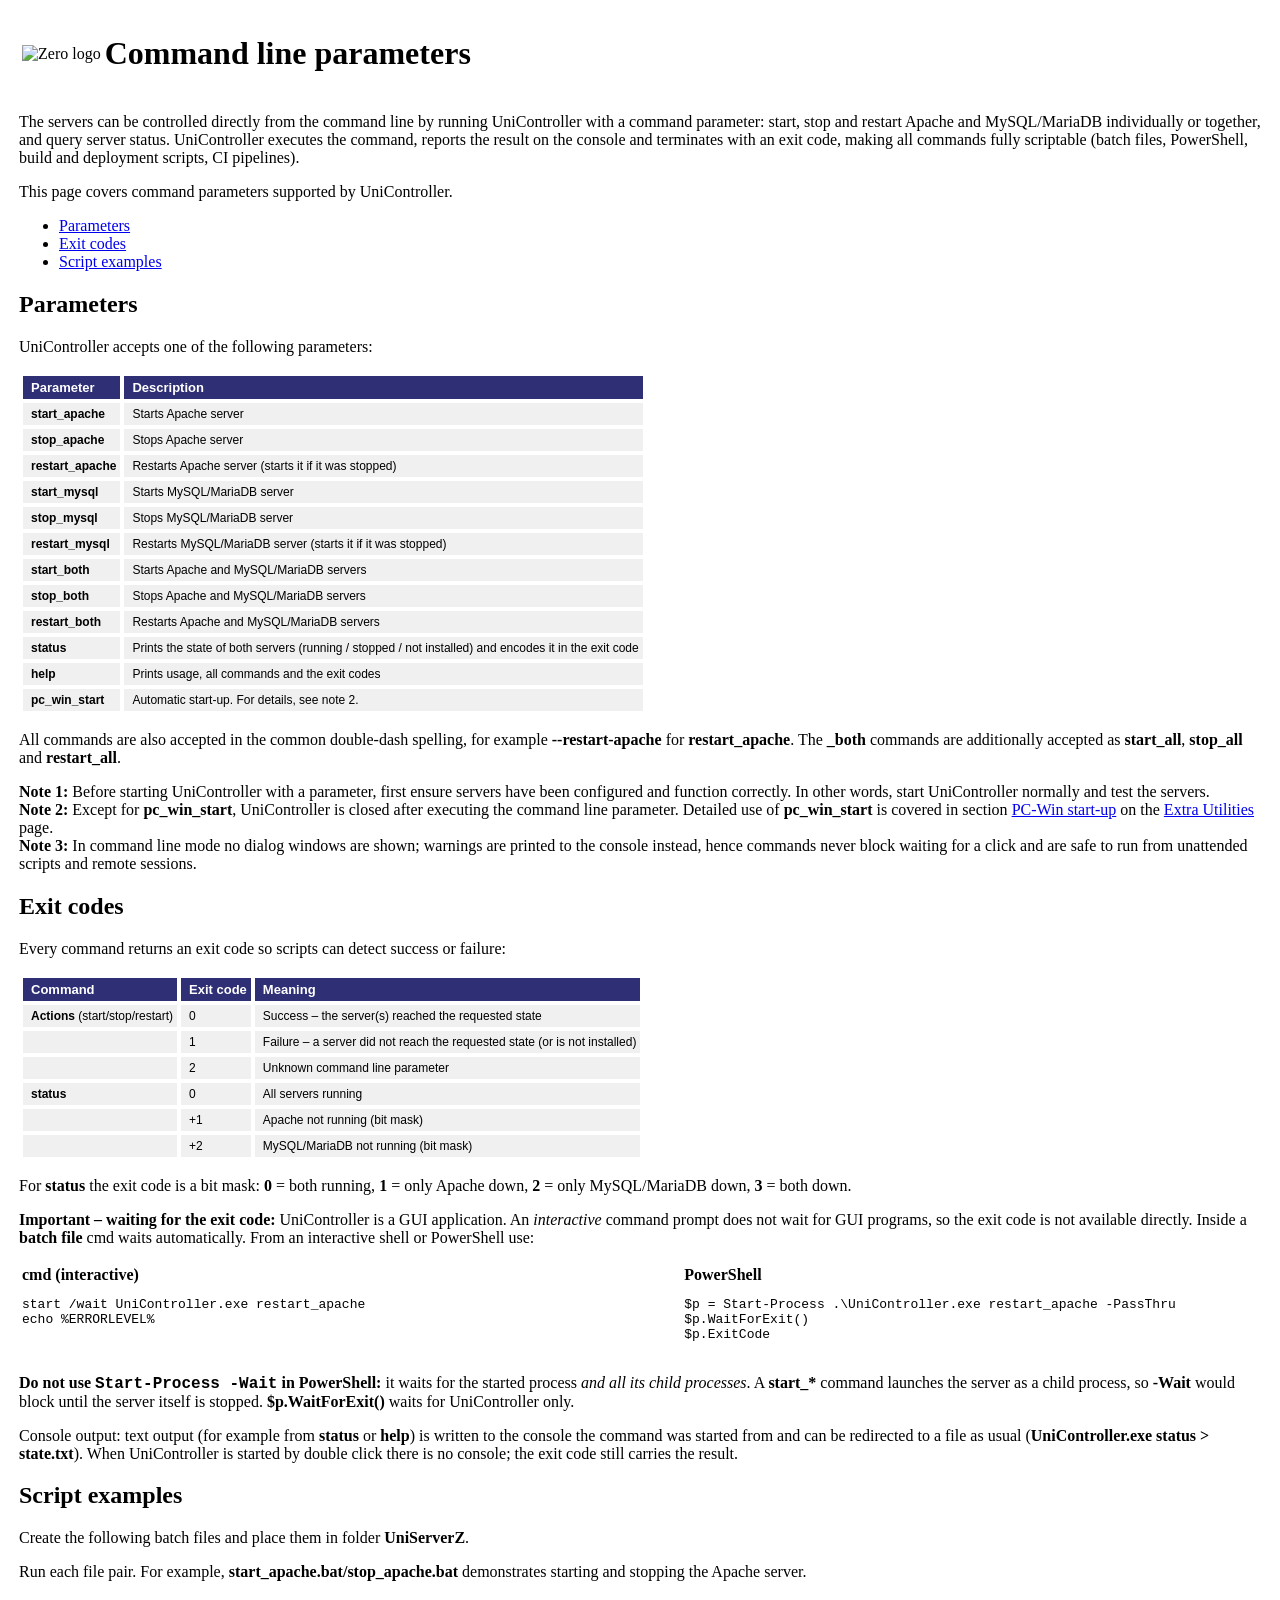
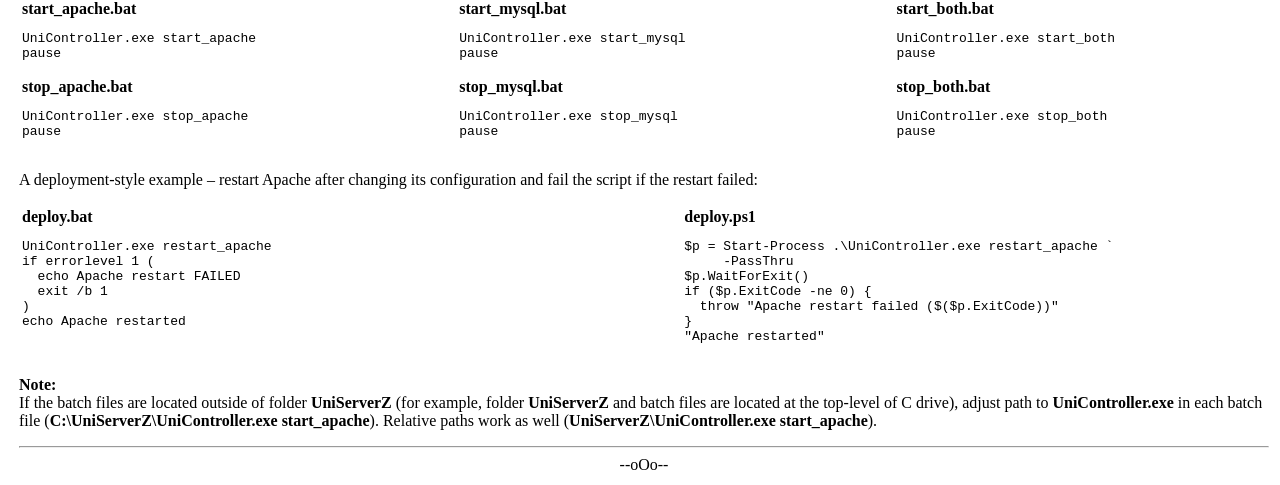
==== bundle/us_docs/command_line_parameters.html @ 93230f88 "Add restart/status/help CLI commands with exit codes (#1) UniController already supported start/stop" ====
<!DOCTYPE html PUBLIC "-//W3C//DTD HTML 4.01 Transitional//EN" "http://www.w3.org/TR/html4/loose.dtd">
<html>
<head>
  <meta http-equiv="Content-Type" content="text/html;charset=utf-8">
  <title>Command line parameters</title>
  <meta name="Description" content="Control Apache and MySQL/MariaDB from the command line: start, stop, restart, status and exit codes for scripting">
  <meta name="Keywords" content="UniController,Command,line,parameters,restart,status,exit,codes,The Uniform Server,UniServer">
  <link href="common/css/main.css" rel="stylesheet" type="text/css">
  <link href="common/css/menu.css" rel="stylesheet" type="text/css">

<style type="text/css">
/*****************************************/
.heading {
 margin:0px;
 padding:4px;
 padding-left:8px;
 color: #ffffff;
 background-color:  #2F2F76;
 font-size: 13px;
 font-family: Verdana, Arial, Helvetica, sans-serif;
}

.td_sub{
 margin:0px;
 padding:4px;
 padding-left:8px;
 color: #000000;
 background-color:  #f0f0f0;
 font-size: 12px;
 font-family: Verdana, Arial, Helvetica, sans-serif;
}

ul.plugins li{
 font-size: 12px;
  font-family:Consolas,Monaco,Lucida Console,Liberation Mono,DejaVu Sans Mono,Bitstream Vera Sans Mono,Courier New, monospace;
}

/*****************************************/
</style>
</head>


<body id="p120">
<!-- Start header -->
  <script language="javascript" type="text/javascript" src="common/header.js"></script>
<!-- End header -->

<table id="main" >
<tr valign="top">

<td id="td_menu">
<script language="javascript" type="text/javascript" src="common/top_menu.js"></script>
<script language="javascript" type="text/javascript" src="common/home_additional_menu.js"></script>
</td>

<td id="td_spacer" >
</td >

<td id="td_content" >
<!-- ============ Start Content ========== -->

<table >
<tr>
 <td>
    <img src="common/images/zero_logo4.png" alt="Zero logo">
 </td>
 <td>
<h1>Command line parameters</h1>
</tr>
</table>

<p>The servers can be controlled directly from the command line by running UniController with a command parameter: start, stop and restart Apache and MySQL/MariaDB individually or together, and query server status. UniController executes the command, reports the result on the console and terminates with an exit code, making all commands fully scriptable (batch files, PowerShell, build and deployment scripts, CI pipelines).</p>

<p>This page covers command parameters supported by UniController.</p>

<div id="page_links_menu_shadow" >
 <div id="page_links_menu" >
  <ul>
   <li><a href="#Parameters" >Parameters</a></li>
   <li><a href="#Exit codes" >Exit codes</a></li>
   <li><a href="#Script examples" >Script examples</a></li>
   </ul>
 </div>
</div>

<a name="Parameters"></a>
<h2>Parameters</h2>

<p>UniController accepts one of the following parameters:</p>

<table cellspacing="4">
<tr valign="top">  <td class="heading" ><b>Parameter</b></td>   <td class="heading" ><b>Description</b></td></tr>
<tr valign="top"> <td class="td_sub"><b>start_apache</b></td>   <td class="td_sub">Starts Apache server</td></tr>
<tr valign="top"> <td class="td_sub"><b>stop_apache</b></td>    <td class="td_sub">Stops Apache server</td></tr>
<tr valign="top"> <td class="td_sub"><b>restart_apache</b></td> <td class="td_sub">Restarts Apache server (starts it if it was stopped)</td></tr>
<tr valign="top"> <td class="td_sub"><b>start_mysql</b></td>    <td class="td_sub">Starts MySQL/MariaDB server</td></tr>
<tr valign="top"> <td class="td_sub"><b>stop_mysql</b></td>     <td class="td_sub">Stops MySQL/MariaDB server</td></tr>
<tr valign="top"> <td class="td_sub"><b>restart_mysql</b></td>  <td class="td_sub">Restarts MySQL/MariaDB server (starts it if it was stopped)</td></tr>
<tr valign="top"> <td class="td_sub"><b>start_both</b></td>     <td class="td_sub">Starts Apache and MySQL/MariaDB servers</td></tr>
<tr valign="top"> <td class="td_sub"><b>stop_both</b></td>      <td class="td_sub">Stops Apache and MySQL/MariaDB servers</td></tr>
<tr valign="top"> <td class="td_sub"><b>restart_both</b></td>   <td class="td_sub">Restarts Apache and MySQL/MariaDB servers</td></tr>
<tr valign="top"> <td class="td_sub"><b>status</b></td>         <td class="td_sub">Prints the state of both servers (running / stopped / not installed) and encodes it in the exit code</td></tr>
<tr valign="top"> <td class="td_sub"><b>help</b></td>           <td class="td_sub">Prints usage, all commands and the exit codes</td></tr>
<tr valign="top"> <td class="td_sub"><b>pc_win_start</b></td>   <td class="td_sub">Automatic start-up. For details, see note 2.</td></tr>
</table>

<p>All commands are also accepted in the common double-dash spelling, for example <b>--restart-apache</b> for <b>restart_apache</b>. The <b>_both</b> commands are additionally accepted as <b>start_all</b>, <b>stop_all</b> and <b>restart_all</b>.</p>

<p><b>Note 1:</b> Before starting UniController with a parameter, first ensure servers have been configured and function correctly. In other words, start UniController normally and test the servers.<br>

<b>Note 2:</b> Except for <b>pc_win_start</b>, UniController is closed after executing the command line parameter.
Detailed use of <b>pc_win_start</b> is covered in section <a href="extra.html#PC-Win start-up">PC-Win start-up</a> on the <a href="extra.html">Extra Utilities</a> page.<br>

<b>Note 3:</b> In command line mode no dialog windows are shown; warnings are printed to the console instead, hence commands never block waiting for a click and are safe to run from unattended scripts and remote sessions.</p>

<script language="javascript" type="text/javascript" src="common/top.js"></script>
<a name="Exit codes"></a>
<h2>Exit codes</h2>

<p>Every command returns an exit code so scripts can detect success or failure:</p>

<table cellspacing="4">
<tr valign="top">  <td class="heading" ><b>Command</b></td> <td class="heading" ><b>Exit code</b></td>   <td class="heading" ><b>Meaning</b></td></tr>
<tr valign="top"> <td class="td_sub"><b>Actions</b> (start/stop/restart)</td> <td class="td_sub">0</td> <td class="td_sub">Success &ndash; the server(s) reached the requested state</td></tr>
<tr valign="top"> <td class="td_sub">&nbsp;</td> <td class="td_sub">1</td> <td class="td_sub">Failure &ndash; a server did not reach the requested state (or is not installed)</td></tr>
<tr valign="top"> <td class="td_sub">&nbsp;</td> <td class="td_sub">2</td> <td class="td_sub">Unknown command line parameter</td></tr>
<tr valign="top"> <td class="td_sub"><b>status</b></td> <td class="td_sub">0</td> <td class="td_sub">All servers running</td></tr>
<tr valign="top"> <td class="td_sub">&nbsp;</td> <td class="td_sub">+1</td> <td class="td_sub">Apache not running (bit mask)</td></tr>
<tr valign="top"> <td class="td_sub">&nbsp;</td> <td class="td_sub">+2</td> <td class="td_sub">MySQL/MariaDB not running (bit mask)</td></tr>
</table>

<p>For <b>status</b> the exit code is a bit mask: <b>0</b> = both running, <b>1</b> = only Apache down, <b>2</b> = only MySQL/MariaDB down, <b>3</b> = both down.</p>

<p><b>Important &ndash; waiting for the exit code:</b> UniController is a GUI application. An <i>interactive</i> command prompt does not wait for GUI programs, so the exit code is not available directly. Inside a <b>batch file</b> cmd waits automatically. From an interactive shell or PowerShell use:</p>

<table width="100%">
<tr valign="top">
<td width="47%"><b>cmd (interactive)</b>
<pre>
start /wait UniController.exe restart_apache
echo %ERRORLEVEL%
</pre>
</td>
<td> &nbsp; </td>
<td width="47%"><b>PowerShell</b>
<pre>
$p = Start-Process .\UniController.exe restart_apache -PassThru
$p.WaitForExit()
$p.ExitCode
</pre>
</td>
</tr>
</table>

<p><b>Do not use <span style="font-family:Consolas,monospace">Start-Process -Wait</span> in PowerShell:</b> it waits for the started process <i>and all its child processes</i>. A <b>start_*</b> command launches the server as a child process, so <b>-Wait</b> would block until the server itself is stopped. <b>$p.WaitForExit()</b> waits for UniController only.</p>

<p>Console output: text output (for example from <b>status</b> or <b>help</b>) is written to the console the command was started from and can be redirected to a file as usual (<b>UniController.exe status &gt; state.txt</b>). When UniController is started by double click there is no console; the exit code still carries the result.</p>

<script language="javascript" type="text/javascript" src="common/top.js"></script>
<a name="Script examples"></a>
<h2>Script examples</h2>

<p>Create the following batch files and place them in folder <b>UniServerZ</b>.</p>
<p>Run each file pair. For example, <b>start_apache.bat/stop_apache.bat</b> demonstrates starting and stopping the Apache server.</p>
<table width="100%">
<tr valign="top">
<td width="30%"><b>start_apache.bat</b>
<pre>
UniController.exe start_apache
pause
</pre>
</td>
<td> &nbsp; </td>
<td width="30%"><b>start_mysql.bat</b>
<pre>
UniController.exe start_mysql
pause
</pre>
</td>
<td> &nbsp; </td>
<td width="30%"><b>start_both.bat</b>
<pre>
UniController.exe start_both
pause
</pre>
</td>
</tr>
<tr valign="top">
<td><b>stop_apache.bat</b>
<pre>
UniController.exe stop_apache
pause
</pre>
</td>
<td> &nbsp; </td>
<td><b>stop_mysql.bat</b>
<pre>
UniController.exe stop_mysql
pause
</pre>
</td>
<td> &nbsp; </td>
<td><b>stop_both.bat</b>
<pre>
UniController.exe stop_both
pause
</pre>
</td>
</tr>
</table>

<p>A deployment-style example &ndash; restart Apache after changing its configuration and fail the script if the restart failed:</p>

<table width="100%">
<tr valign="top">
<td width="47%"><b>deploy.bat</b>
<pre>
UniController.exe restart_apache
if errorlevel 1 (
  echo Apache restart FAILED
  exit /b 1
)
echo Apache restarted
</pre>
</td>
<td> &nbsp; </td>
<td width="47%"><b>deploy.ps1</b>
<pre>
$p = Start-Process .\UniController.exe restart_apache `
     -PassThru
$p.WaitForExit()
if ($p.ExitCode -ne 0) {
  throw "Apache restart failed ($($p.ExitCode))"
}
"Apache restarted"
</pre>
</td>
</tr>
</table>

<p><b>Note:</b><br> If the batch files are located outside of folder <b>UniServerZ</b> (for example, folder <b>UniServerZ</b> and batch files are located at the top-level of C drive), adjust path to <b>UniController.exe</b> in each batch file (<b>C:\UniServerZ\UniController.exe start_apache</b>). Relative paths work as well (<b>UniServerZ\UniController.exe start_apache</b>).</p>


<script language="javascript" type="text/javascript" src="common/top.js"></script>
<hr>
<div align="center">--oOo--</div>
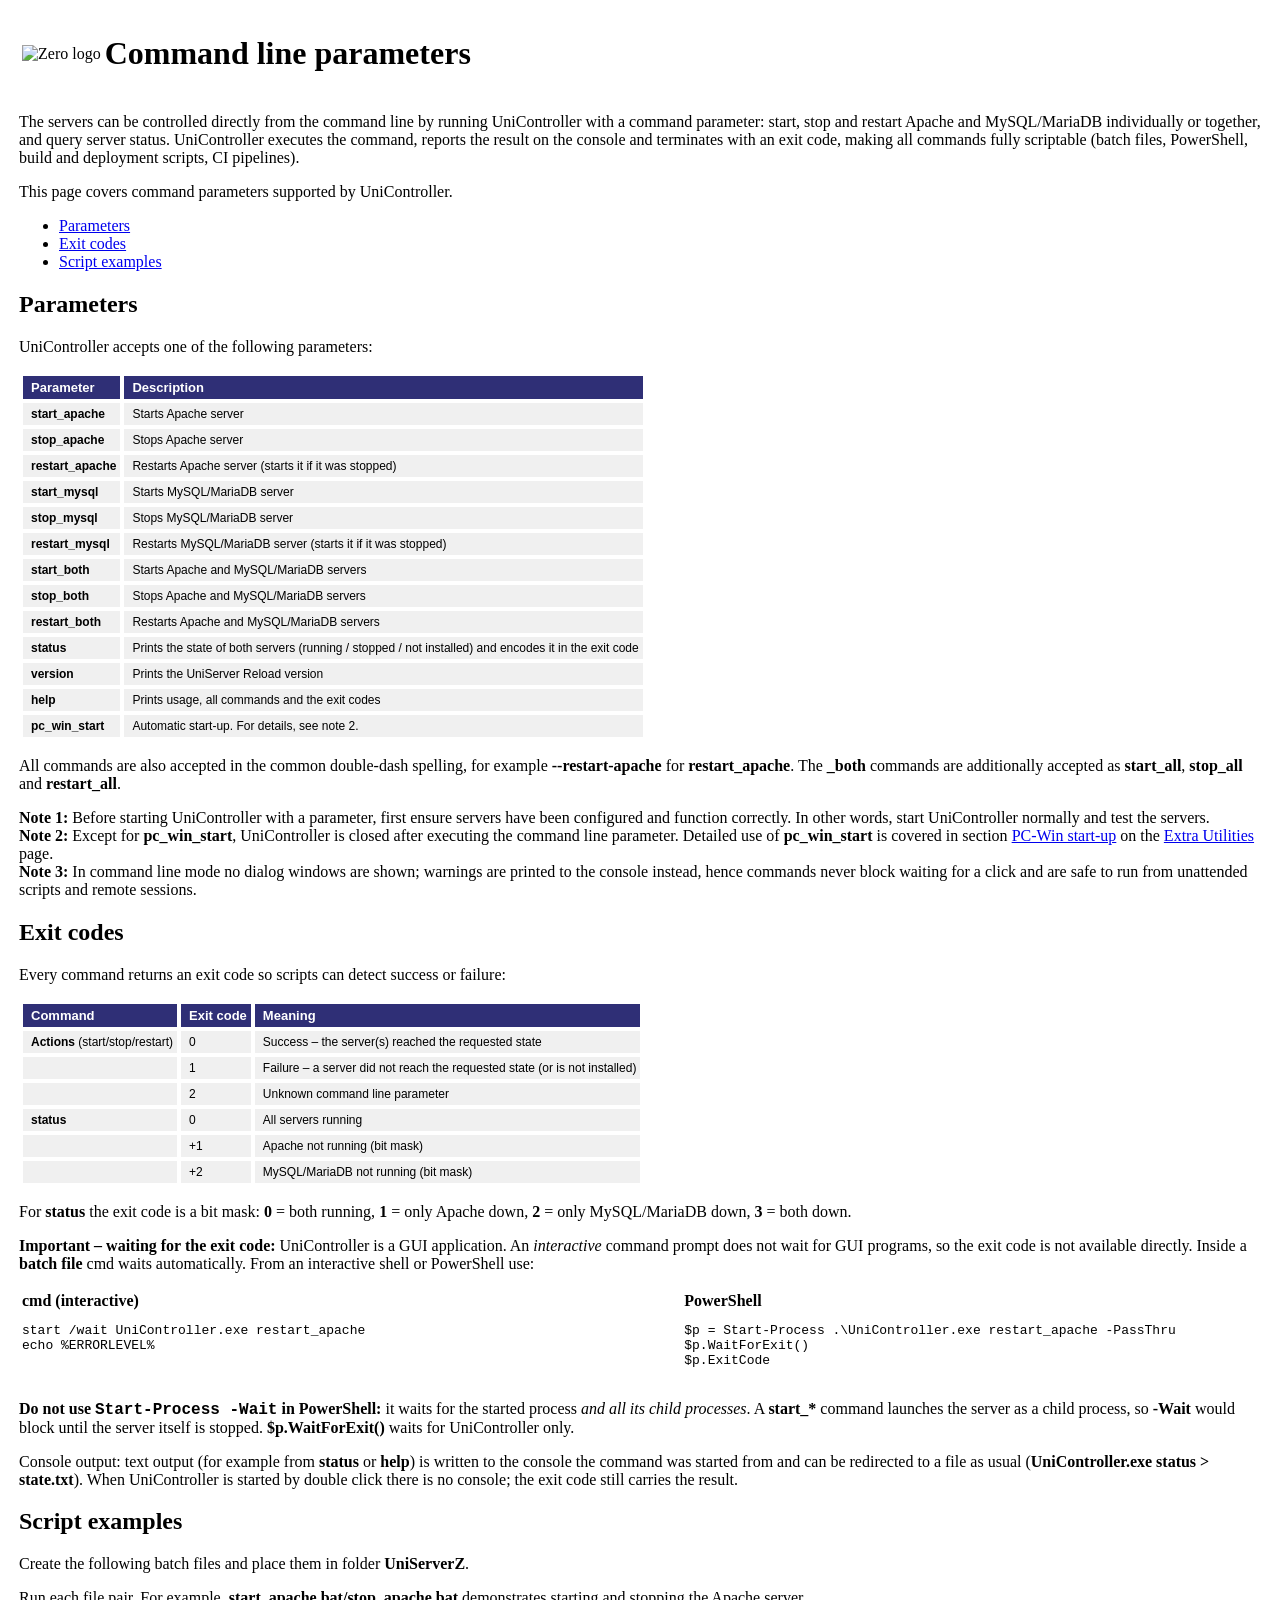
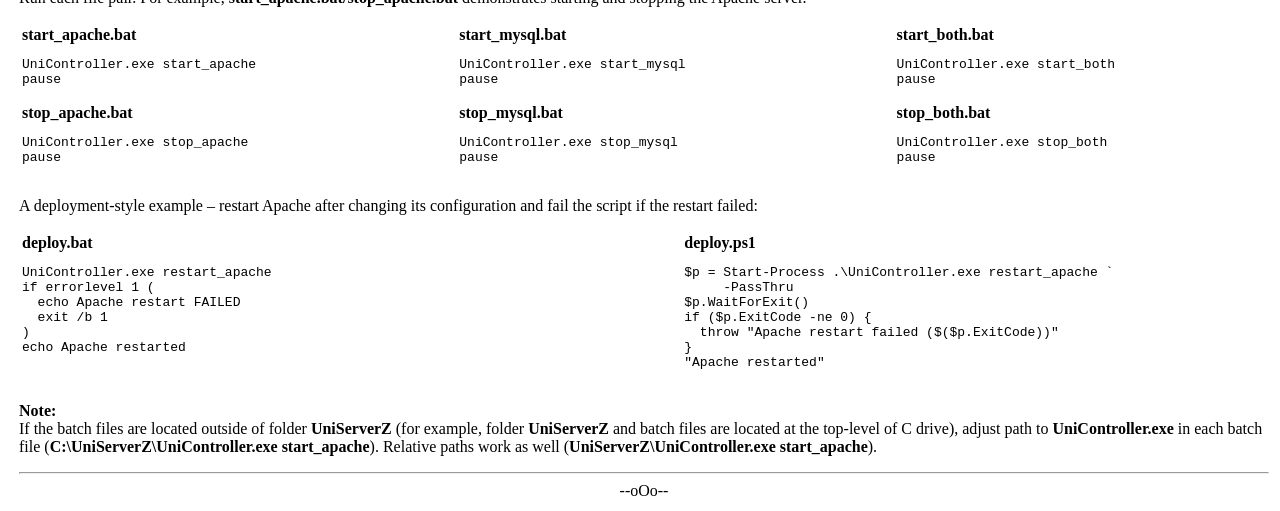
==== commit e5625b63: "Establish own version line: UniServer Reload 1.0.0 The fork now versions independently of upstream's" ====
--- a/bundle/us_docs/command_line_parameters.html
+++ b/bundle/us_docs/command_line_parameters.html
@@ -100,6 +100,7 @@
 <tr valign="top"> <td class="td_sub"><b>stop_both</b></td>      <td class="td_sub">Stops Apache and MySQL/MariaDB servers</td></tr>
 <tr valign="top"> <td class="td_sub"><b>restart_both</b></td>   <td class="td_sub">Restarts Apache and MySQL/MariaDB servers</td></tr>
 <tr valign="top"> <td class="td_sub"><b>status</b></td>         <td class="td_sub">Prints the state of both servers (running / stopped / not installed) and encodes it in the exit code</td></tr>
+<tr valign="top"> <td class="td_sub"><b>version</b></td>        <td class="td_sub">Prints the UniServer Reload version</td></tr>
 <tr valign="top"> <td class="td_sub"><b>help</b></td>           <td class="td_sub">Prints usage, all commands and the exit codes</td></tr>
 <tr valign="top"> <td class="td_sub"><b>pc_win_start</b></td>   <td class="td_sub">Automatic start-up. For details, see note 2.</td></tr>
 </table>
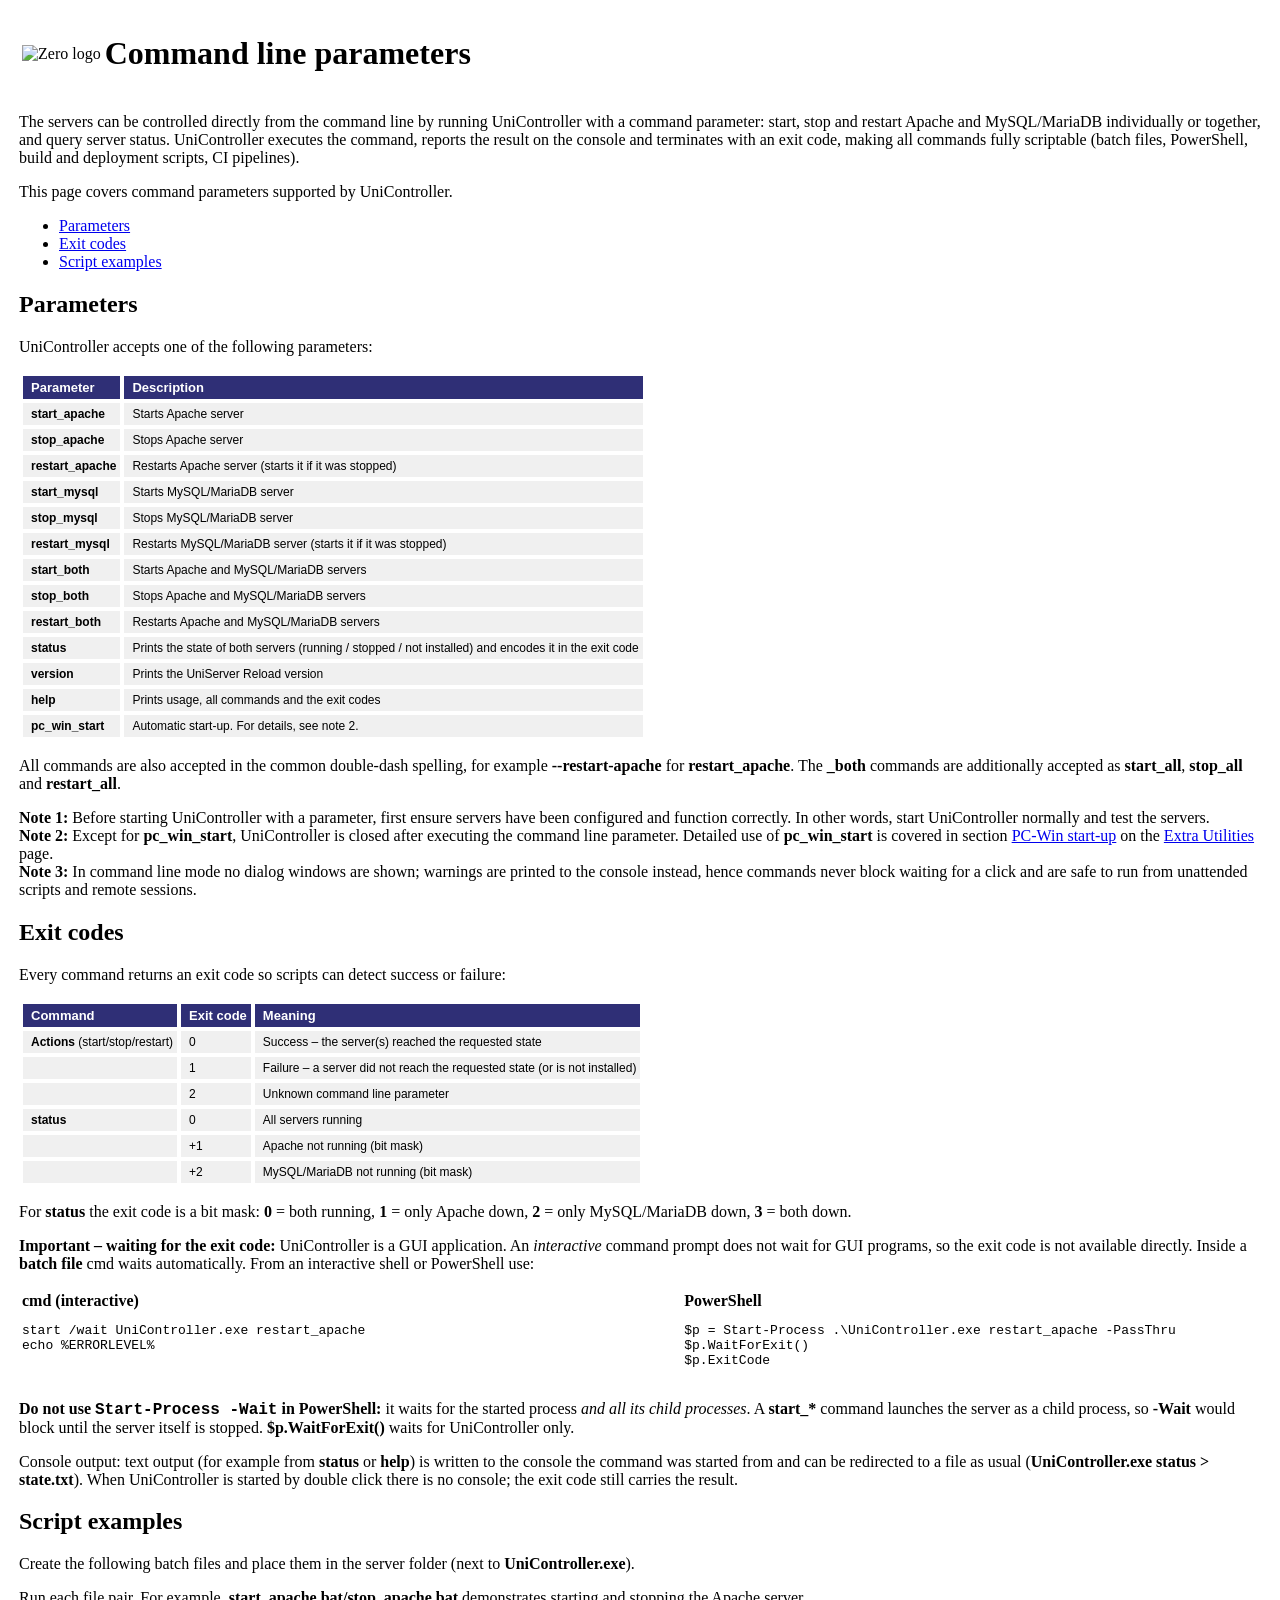
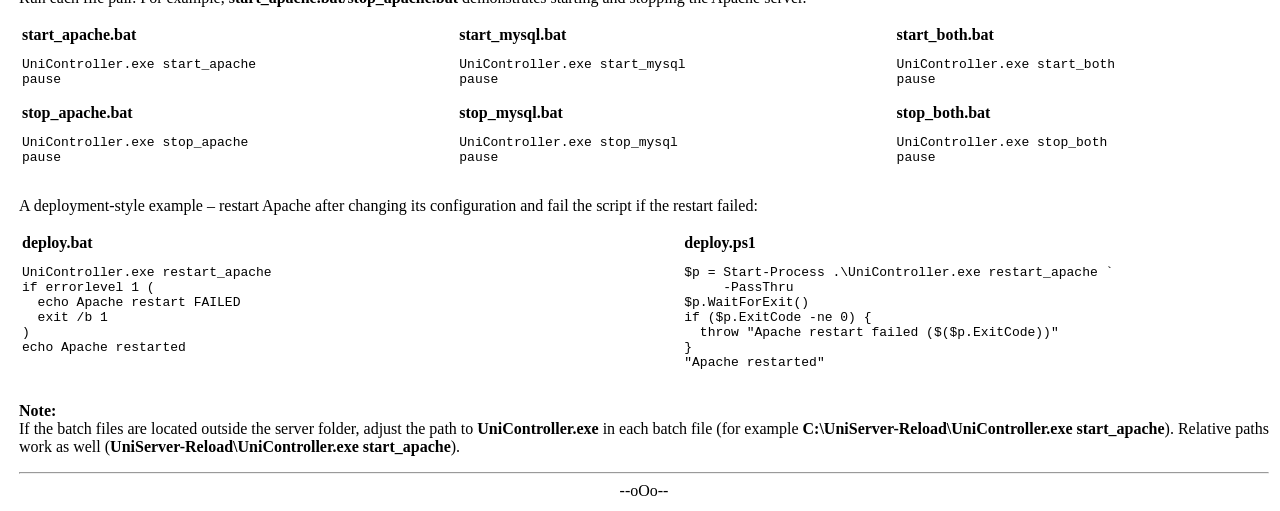
==== commit 235bcb0f: "Release bundles extract flat - no UniServerZ subfolder any more The all-in-one exe/zip used to extra" ====
--- a/bundle/us_docs/command_line_parameters.html
+++ b/bundle/us_docs/command_line_parameters.html
@@ -161,7 +161,7 @@
 <a name="Script examples"></a>
 <h2>Script examples</h2>
 
-<p>Create the following batch files and place them in folder <b>UniServerZ</b>.</p>
+<p>Create the following batch files and place them in the server folder (next to <b>UniController.exe</b>).</p>
 <p>Run each file pair. For example, <b>start_apache.bat/stop_apache.bat</b> demonstrates starting and stopping the Apache server.</p>
 <table width="100%">
 <tr valign="top">
@@ -239,7 +239,7 @@
 </tr>
 </table>
 
-<p><b>Note:</b><br> If the batch files are located outside of folder <b>UniServerZ</b> (for example, folder <b>UniServerZ</b> and batch files are located at the top-level of C drive), adjust path to <b>UniController.exe</b> in each batch file (<b>C:\UniServerZ\UniController.exe start_apache</b>). Relative paths work as well (<b>UniServerZ\UniController.exe start_apache</b>).</p>
+<p><b>Note:</b><br> If the batch files are located outside the server folder, adjust the path to <b>UniController.exe</b> in each batch file (for example <b>C:\UniServer-Reload\UniController.exe start_apache</b>). Relative paths work as well (<b>UniServer-Reload\UniController.exe start_apache</b>).</p>
 
 
 <script language="javascript" type="text/javascript" src="common/top.js"></script>
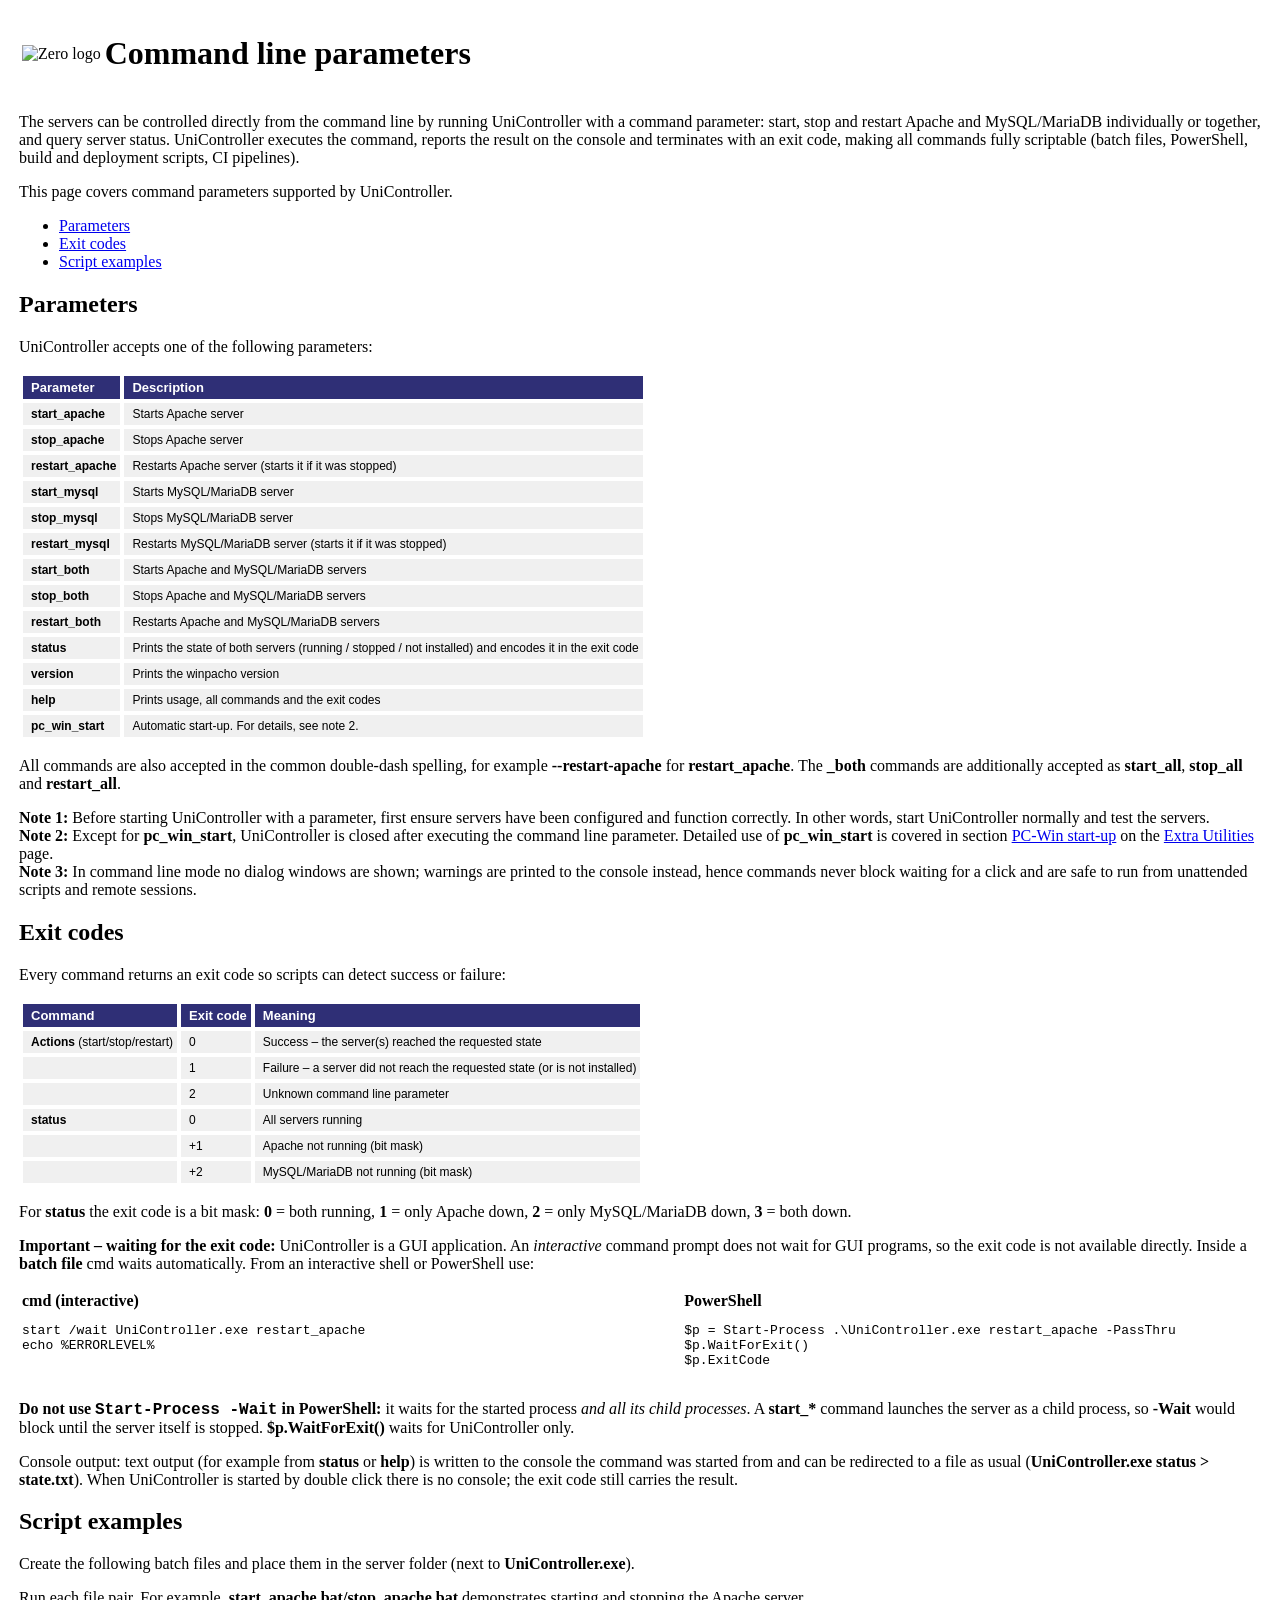
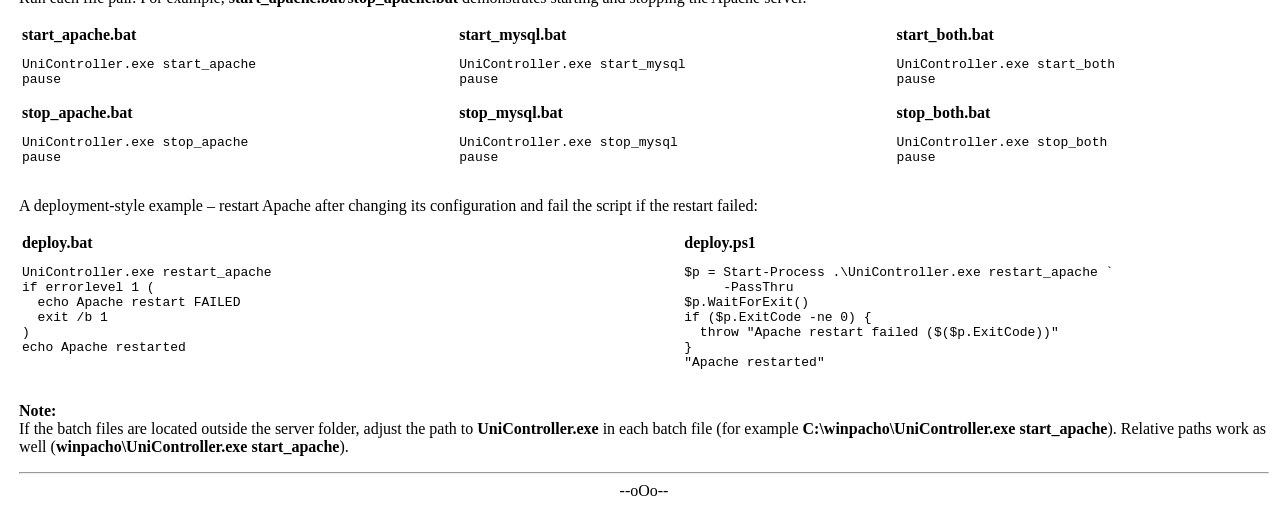
==== commit cfa6c454: "Rename Uniform Server Reload to winpacho - version 2.0.0 The project gets its own name so it is no l" ====
--- a/bundle/us_docs/command_line_parameters.html
+++ b/bundle/us_docs/command_line_parameters.html
@@ -100,7 +100,7 @@
 <tr valign="top"> <td class="td_sub"><b>stop_both</b></td>      <td class="td_sub">Stops Apache and MySQL/MariaDB servers</td></tr>
 <tr valign="top"> <td class="td_sub"><b>restart_both</b></td>   <td class="td_sub">Restarts Apache and MySQL/MariaDB servers</td></tr>
 <tr valign="top"> <td class="td_sub"><b>status</b></td>         <td class="td_sub">Prints the state of both servers (running / stopped / not installed) and encodes it in the exit code</td></tr>
-<tr valign="top"> <td class="td_sub"><b>version</b></td>        <td class="td_sub">Prints the UniServer Reload version</td></tr>
+<tr valign="top"> <td class="td_sub"><b>version</b></td>        <td class="td_sub">Prints the winpacho version</td></tr>
 <tr valign="top"> <td class="td_sub"><b>help</b></td>           <td class="td_sub">Prints usage, all commands and the exit codes</td></tr>
 <tr valign="top"> <td class="td_sub"><b>pc_win_start</b></td>   <td class="td_sub">Automatic start-up. For details, see note 2.</td></tr>
 </table>
@@ -239,7 +239,7 @@
 </tr>
 </table>
 
-<p><b>Note:</b><br> If the batch files are located outside the server folder, adjust the path to <b>UniController.exe</b> in each batch file (for example <b>C:\UniServer-Reload\UniController.exe start_apache</b>). Relative paths work as well (<b>UniServer-Reload\UniController.exe start_apache</b>).</p>
+<p><b>Note:</b><br> If the batch files are located outside the server folder, adjust the path to <b>UniController.exe</b> in each batch file (for example <b>C:\winpacho\UniController.exe start_apache</b>). Relative paths work as well (<b>winpacho\UniController.exe start_apache</b>).</p>
 
 
 <script language="javascript" type="text/javascript" src="common/top.js"></script>
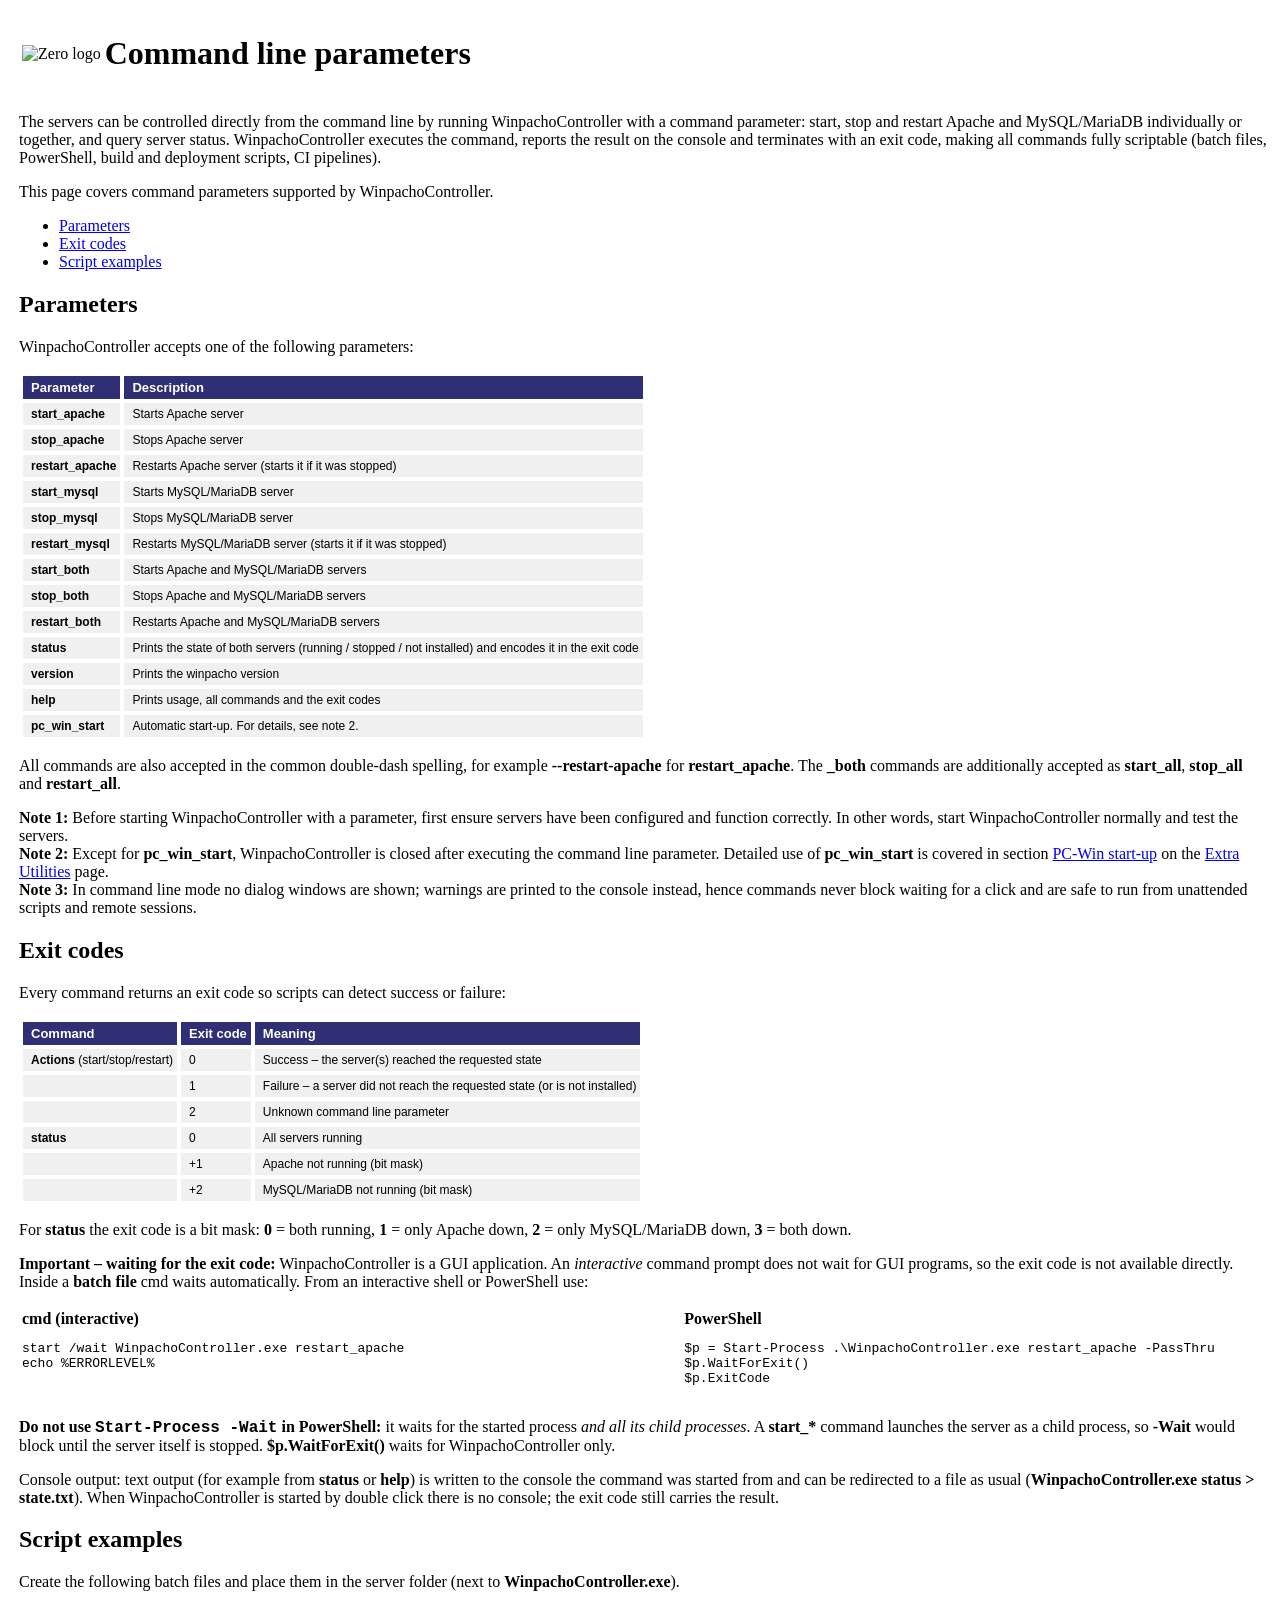
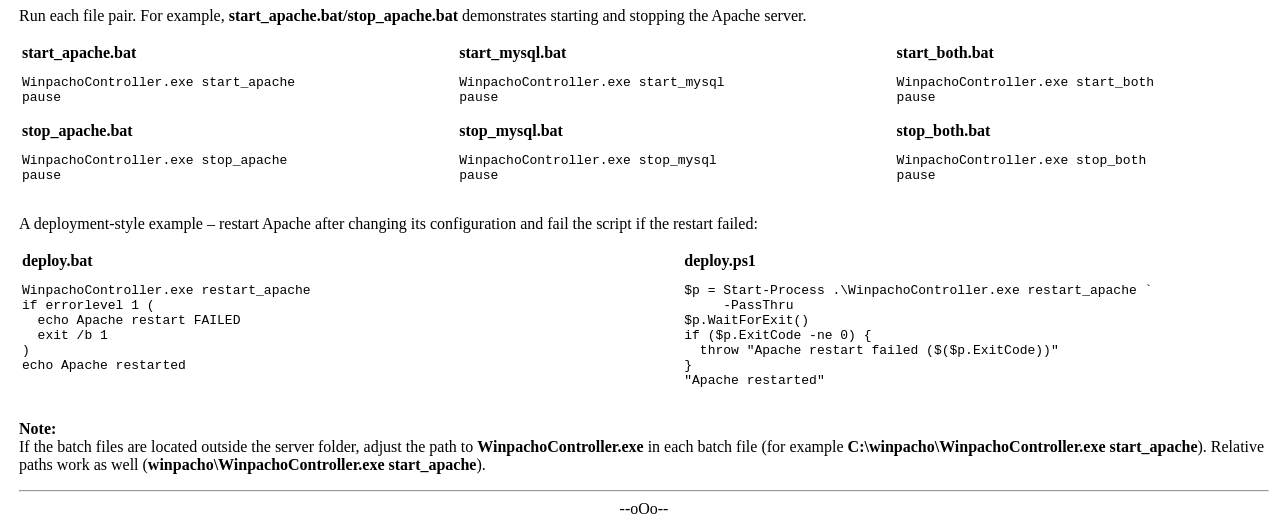
==== commit 020508ea: "Brand the programs as WinpachoController and WinpachoService - version 2.1.0 Source folders UniContr" ====
--- a/bundle/us_docs/command_line_parameters.html
+++ b/bundle/us_docs/command_line_parameters.html
@@ -4,7 +4,7 @@
   <meta http-equiv="Content-Type" content="text/html;charset=utf-8">
   <title>Command line parameters</title>
   <meta name="Description" content="Control Apache and MySQL/MariaDB from the command line: start, stop, restart, status and exit codes for scripting">
-  <meta name="Keywords" content="UniController,Command,line,parameters,restart,status,exit,codes,The Uniform Server,UniServer">
+  <meta name="Keywords" content="WinpachoController,winpacho,Command,line,parameters,restart,status,exit,codes">
   <link href="common/css/main.css" rel="stylesheet" type="text/css">
   <link href="common/css/menu.css" rel="stylesheet" type="text/css">
 
@@ -69,9 +69,9 @@
 </tr>
 </table>
 
-<p>The servers can be controlled directly from the command line by running UniController with a command parameter: start, stop and restart Apache and MySQL/MariaDB individually or together, and query server status. UniController executes the command, reports the result on the console and terminates with an exit code, making all commands fully scriptable (batch files, PowerShell, build and deployment scripts, CI pipelines).</p>
-
-<p>This page covers command parameters supported by UniController.</p>
+<p>The servers can be controlled directly from the command line by running WinpachoController with a command parameter: start, stop and restart Apache and MySQL/MariaDB individually or together, and query server status. WinpachoController executes the command, reports the result on the console and terminates with an exit code, making all commands fully scriptable (batch files, PowerShell, build and deployment scripts, CI pipelines).</p>
+
+<p>This page covers command parameters supported by WinpachoController.</p>
 
 <div id="page_links_menu_shadow" >
  <div id="page_links_menu" >
@@ -86,7 +86,7 @@
 <a name="Parameters"></a>
 <h2>Parameters</h2>
 
-<p>UniController accepts one of the following parameters:</p>
+<p>WinpachoController accepts one of the following parameters:</p>
 
 <table cellspacing="4">
 <tr valign="top">  <td class="heading" ><b>Parameter</b></td>   <td class="heading" ><b>Description</b></td></tr>
@@ -107,9 +107,9 @@
 
 <p>All commands are also accepted in the common double-dash spelling, for example <b>--restart-apache</b> for <b>restart_apache</b>. The <b>_both</b> commands are additionally accepted as <b>start_all</b>, <b>stop_all</b> and <b>restart_all</b>.</p>
 
-<p><b>Note 1:</b> Before starting UniController with a parameter, first ensure servers have been configured and function correctly. In other words, start UniController normally and test the servers.<br>
-
-<b>Note 2:</b> Except for <b>pc_win_start</b>, UniController is closed after executing the command line parameter.
+<p><b>Note 1:</b> Before starting WinpachoController with a parameter, first ensure servers have been configured and function correctly. In other words, start WinpachoController normally and test the servers.<br>
+
+<b>Note 2:</b> Except for <b>pc_win_start</b>, WinpachoController is closed after executing the command line parameter.
 Detailed use of <b>pc_win_start</b> is covered in section <a href="extra.html#PC-Win start-up">PC-Win start-up</a> on the <a href="extra.html">Extra Utilities</a> page.<br>
 
 <b>Note 3:</b> In command line mode no dialog windows are shown; warnings are printed to the console instead, hence commands never block waiting for a click and are safe to run from unattended scripts and remote sessions.</p>
@@ -132,20 +132,20 @@
 
 <p>For <b>status</b> the exit code is a bit mask: <b>0</b> = both running, <b>1</b> = only Apache down, <b>2</b> = only MySQL/MariaDB down, <b>3</b> = both down.</p>
 
-<p><b>Important &ndash; waiting for the exit code:</b> UniController is a GUI application. An <i>interactive</i> command prompt does not wait for GUI programs, so the exit code is not available directly. Inside a <b>batch file</b> cmd waits automatically. From an interactive shell or PowerShell use:</p>
+<p><b>Important &ndash; waiting for the exit code:</b> WinpachoController is a GUI application. An <i>interactive</i> command prompt does not wait for GUI programs, so the exit code is not available directly. Inside a <b>batch file</b> cmd waits automatically. From an interactive shell or PowerShell use:</p>
 
 <table width="100%">
 <tr valign="top">
 <td width="47%"><b>cmd (interactive)</b>
 <pre>
-start /wait UniController.exe restart_apache
+start /wait WinpachoController.exe restart_apache
 echo %ERRORLEVEL%
 </pre>
 </td>
 <td> &nbsp; </td>
 <td width="47%"><b>PowerShell</b>
 <pre>
-$p = Start-Process .\UniController.exe restart_apache -PassThru
+$p = Start-Process .\WinpachoController.exe restart_apache -PassThru
 $p.WaitForExit()
 $p.ExitCode
 </pre>
@@ -153,35 +153,35 @@
 </tr>
 </table>
 
-<p><b>Do not use <span style="font-family:Consolas,monospace">Start-Process -Wait</span> in PowerShell:</b> it waits for the started process <i>and all its child processes</i>. A <b>start_*</b> command launches the server as a child process, so <b>-Wait</b> would block until the server itself is stopped. <b>$p.WaitForExit()</b> waits for UniController only.</p>
-
-<p>Console output: text output (for example from <b>status</b> or <b>help</b>) is written to the console the command was started from and can be redirected to a file as usual (<b>UniController.exe status &gt; state.txt</b>). When UniController is started by double click there is no console; the exit code still carries the result.</p>
+<p><b>Do not use <span style="font-family:Consolas,monospace">Start-Process -Wait</span> in PowerShell:</b> it waits for the started process <i>and all its child processes</i>. A <b>start_*</b> command launches the server as a child process, so <b>-Wait</b> would block until the server itself is stopped. <b>$p.WaitForExit()</b> waits for WinpachoController only.</p>
+
+<p>Console output: text output (for example from <b>status</b> or <b>help</b>) is written to the console the command was started from and can be redirected to a file as usual (<b>WinpachoController.exe status &gt; state.txt</b>). When WinpachoController is started by double click there is no console; the exit code still carries the result.</p>
 
 <script language="javascript" type="text/javascript" src="common/top.js"></script>
 <a name="Script examples"></a>
 <h2>Script examples</h2>
 
-<p>Create the following batch files and place them in the server folder (next to <b>UniController.exe</b>).</p>
+<p>Create the following batch files and place them in the server folder (next to <b>WinpachoController.exe</b>).</p>
 <p>Run each file pair. For example, <b>start_apache.bat/stop_apache.bat</b> demonstrates starting and stopping the Apache server.</p>
 <table width="100%">
 <tr valign="top">
 <td width="30%"><b>start_apache.bat</b>
 <pre>
-UniController.exe start_apache
+WinpachoController.exe start_apache
 pause
 </pre>
 </td>
 <td> &nbsp; </td>
 <td width="30%"><b>start_mysql.bat</b>
 <pre>
-UniController.exe start_mysql
+WinpachoController.exe start_mysql
 pause
 </pre>
 </td>
 <td> &nbsp; </td>
 <td width="30%"><b>start_both.bat</b>
 <pre>
-UniController.exe start_both
+WinpachoController.exe start_both
 pause
 </pre>
 </td>
@@ -189,21 +189,21 @@
 <tr valign="top">
 <td><b>stop_apache.bat</b>
 <pre>
-UniController.exe stop_apache
+WinpachoController.exe stop_apache
 pause
 </pre>
 </td>
 <td> &nbsp; </td>
 <td><b>stop_mysql.bat</b>
 <pre>
-UniController.exe stop_mysql
+WinpachoController.exe stop_mysql
 pause
 </pre>
 </td>
 <td> &nbsp; </td>
 <td><b>stop_both.bat</b>
 <pre>
-UniController.exe stop_both
+WinpachoController.exe stop_both
 pause
 </pre>
 </td>
@@ -216,7 +216,7 @@
 <tr valign="top">
 <td width="47%"><b>deploy.bat</b>
 <pre>
-UniController.exe restart_apache
+WinpachoController.exe restart_apache
 if errorlevel 1 (
   echo Apache restart FAILED
   exit /b 1
@@ -227,7 +227,7 @@
 <td> &nbsp; </td>
 <td width="47%"><b>deploy.ps1</b>
 <pre>
-$p = Start-Process .\UniController.exe restart_apache `
+$p = Start-Process .\WinpachoController.exe restart_apache `
      -PassThru
 $p.WaitForExit()
 if ($p.ExitCode -ne 0) {
@@ -239,7 +239,7 @@
 </tr>
 </table>
 
-<p><b>Note:</b><br> If the batch files are located outside the server folder, adjust the path to <b>UniController.exe</b> in each batch file (for example <b>C:\winpacho\UniController.exe start_apache</b>). Relative paths work as well (<b>winpacho\UniController.exe start_apache</b>).</p>
+<p><b>Note:</b><br> If the batch files are located outside the server folder, adjust the path to <b>WinpachoController.exe</b> in each batch file (for example <b>C:\winpacho\WinpachoController.exe start_apache</b>). Relative paths work as well (<b>winpacho\WinpachoController.exe start_apache</b>).</p>
 
 
 <script language="javascript" type="text/javascript" src="common/top.js"></script>
